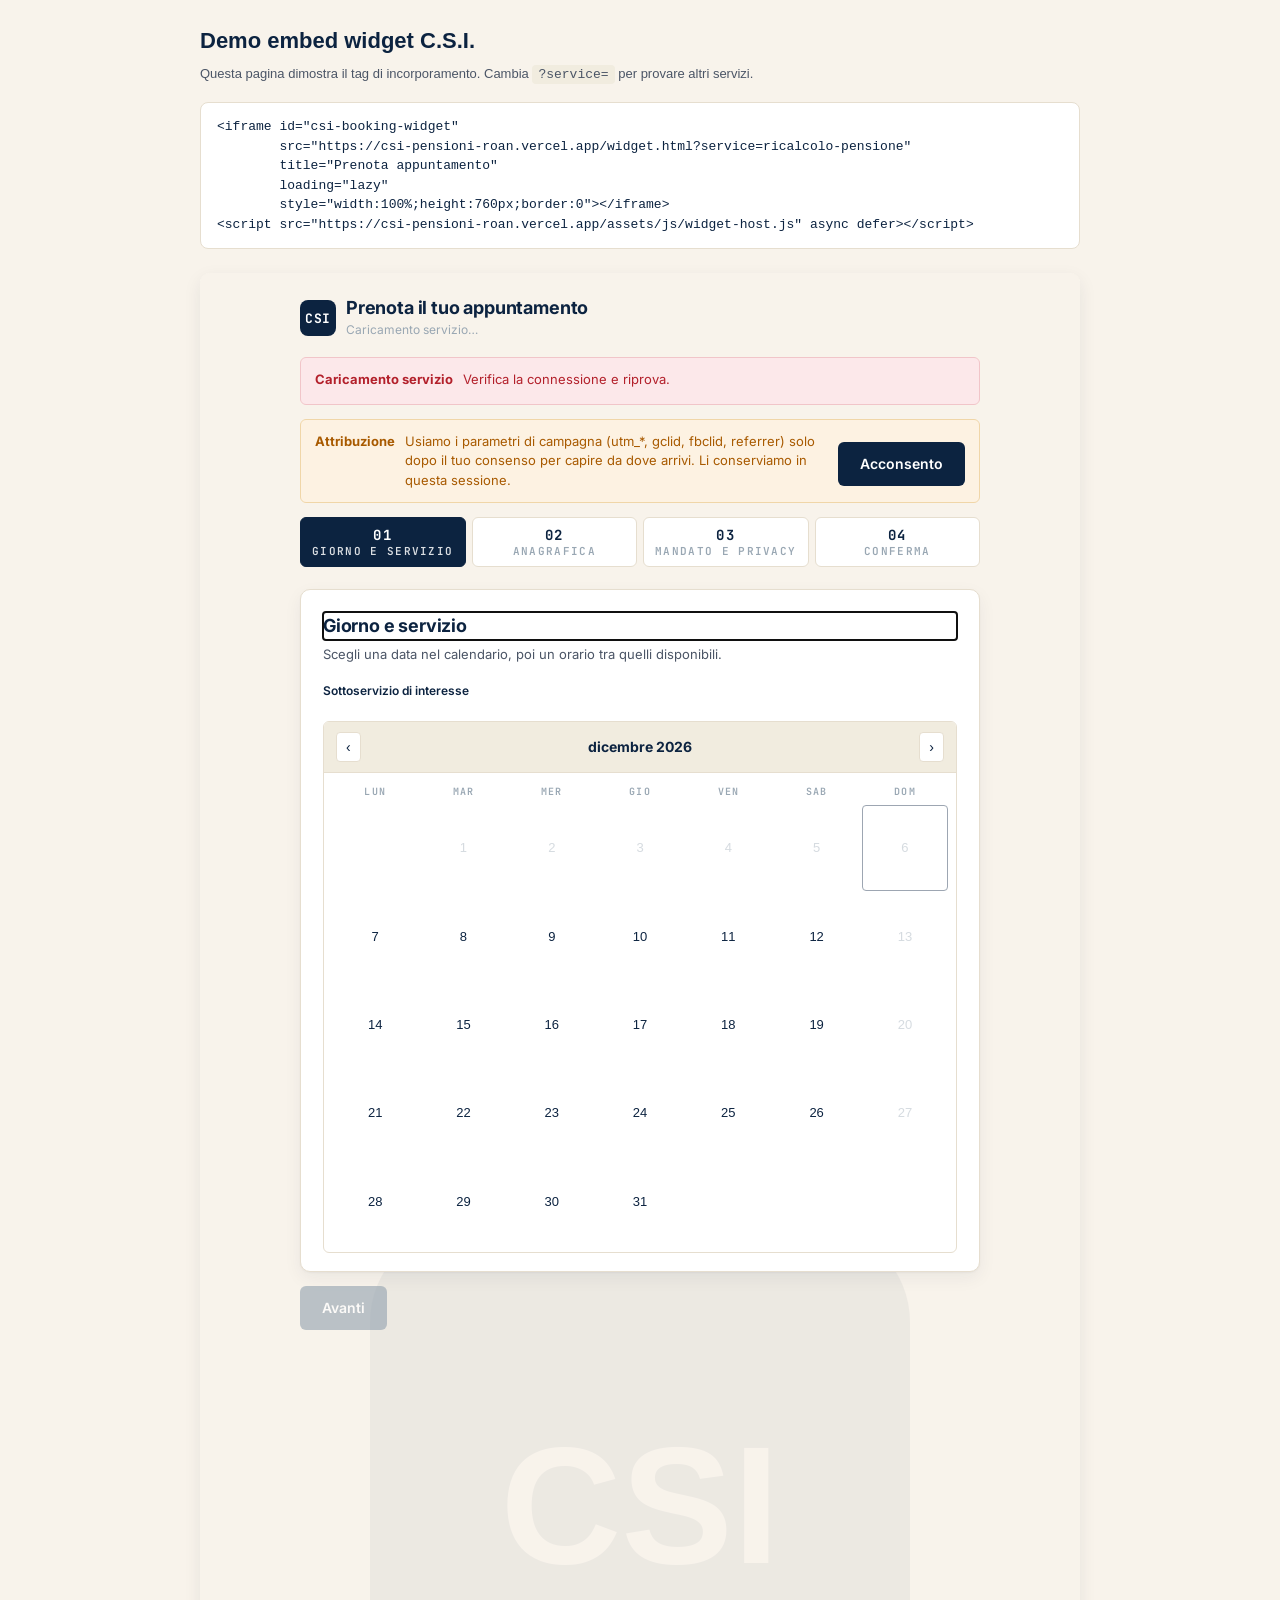
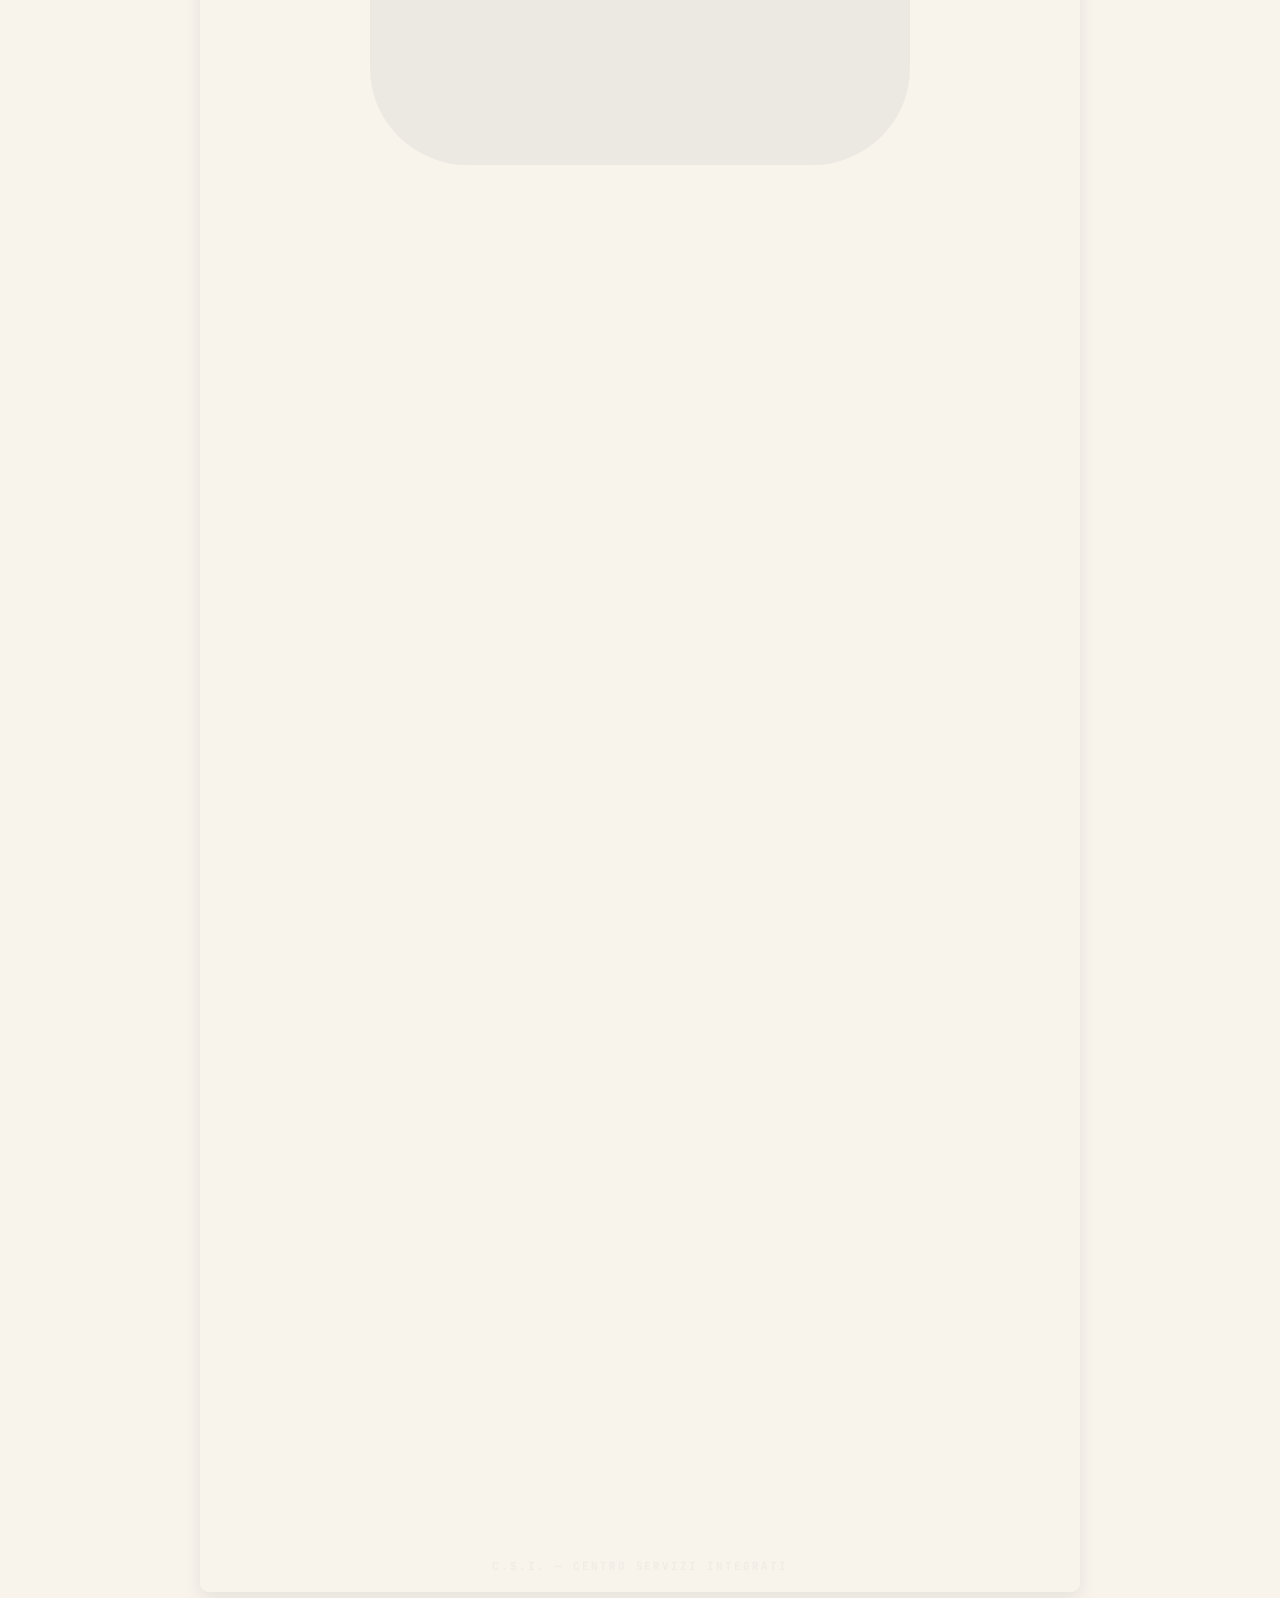
==== widget-demo.html @ e76a3364 "feat(widget): widget di prenotazione unico embeddabile via iframe + gate firmato + mock Master Archi" ====
<!doctype html>
<html lang="it">
<head>
<meta charset="utf-8">
<meta name="viewport" content="width=device-width, initial-scale=1">
<title>Demo widget C.S.I. · Embed</title>
<meta name="robots" content="noindex,nofollow">
<style>
  body { margin:0; font:15px/1.55 -apple-system,Inter,Arial,sans-serif; color:#0c2340; background:#f8f3eb; }
  .wrap { max-width: 880px; margin: 24px auto; padding: 0 20px; }
  h1 { font-size:22px; margin:0 0 6px; }
  p.note { color:#4b5566; margin:0 0 18px; font-size:13px; }
  code { background:#f1ecdf; padding:2px 6px; border-radius:4px; font:13px/1 ui-monospace,Menlo,monospace; }
  pre { background:#fff; border:1px solid #e6decf; border-radius:8px; padding:14px 16px; overflow:auto; font:13px/1.5 ui-monospace,Menlo,monospace; }
  iframe { border:0; width:100%; height:760px; border-radius:10px; box-shadow:0 6px 18px rgba(12,35,64,.08); }
</style>
</head>
<body>
<div class="wrap">
  <h1>Demo embed widget C.S.I.</h1>
  <p class="note">Questa pagina dimostra il tag di incorporamento. Cambia <code>?service=</code> per provare altri servizi.</p>
  <pre>&lt;iframe id="csi-booking-widget"
        src="https://csi-pensioni-roan.vercel.app/widget.html?service=ricalcolo-pensione"
        title="Prenota appuntamento"
        loading="lazy"
        style="width:100%;height:760px;border:0"&gt;&lt;/iframe&gt;
&lt;script src="https://csi-pensioni-roan.vercel.app/assets/js/widget-host.js" async defer&gt;&lt;/script&gt;</pre>

  <div style="margin-top:24px">
    <iframe id="csi-booking-widget"
            src="widget.html?service=ricalcolo-pensione&utm_source=demo-page&utm_medium=embed"
            title="Prenota appuntamento — Ricalcolo pensione"
            loading="lazy"
            referrerpolicy="no-referrer-when-downgrade"></iframe>
  </div>
  <script src="assets/js/widget-host.js" async defer></script>
</div>
</body>
</html>
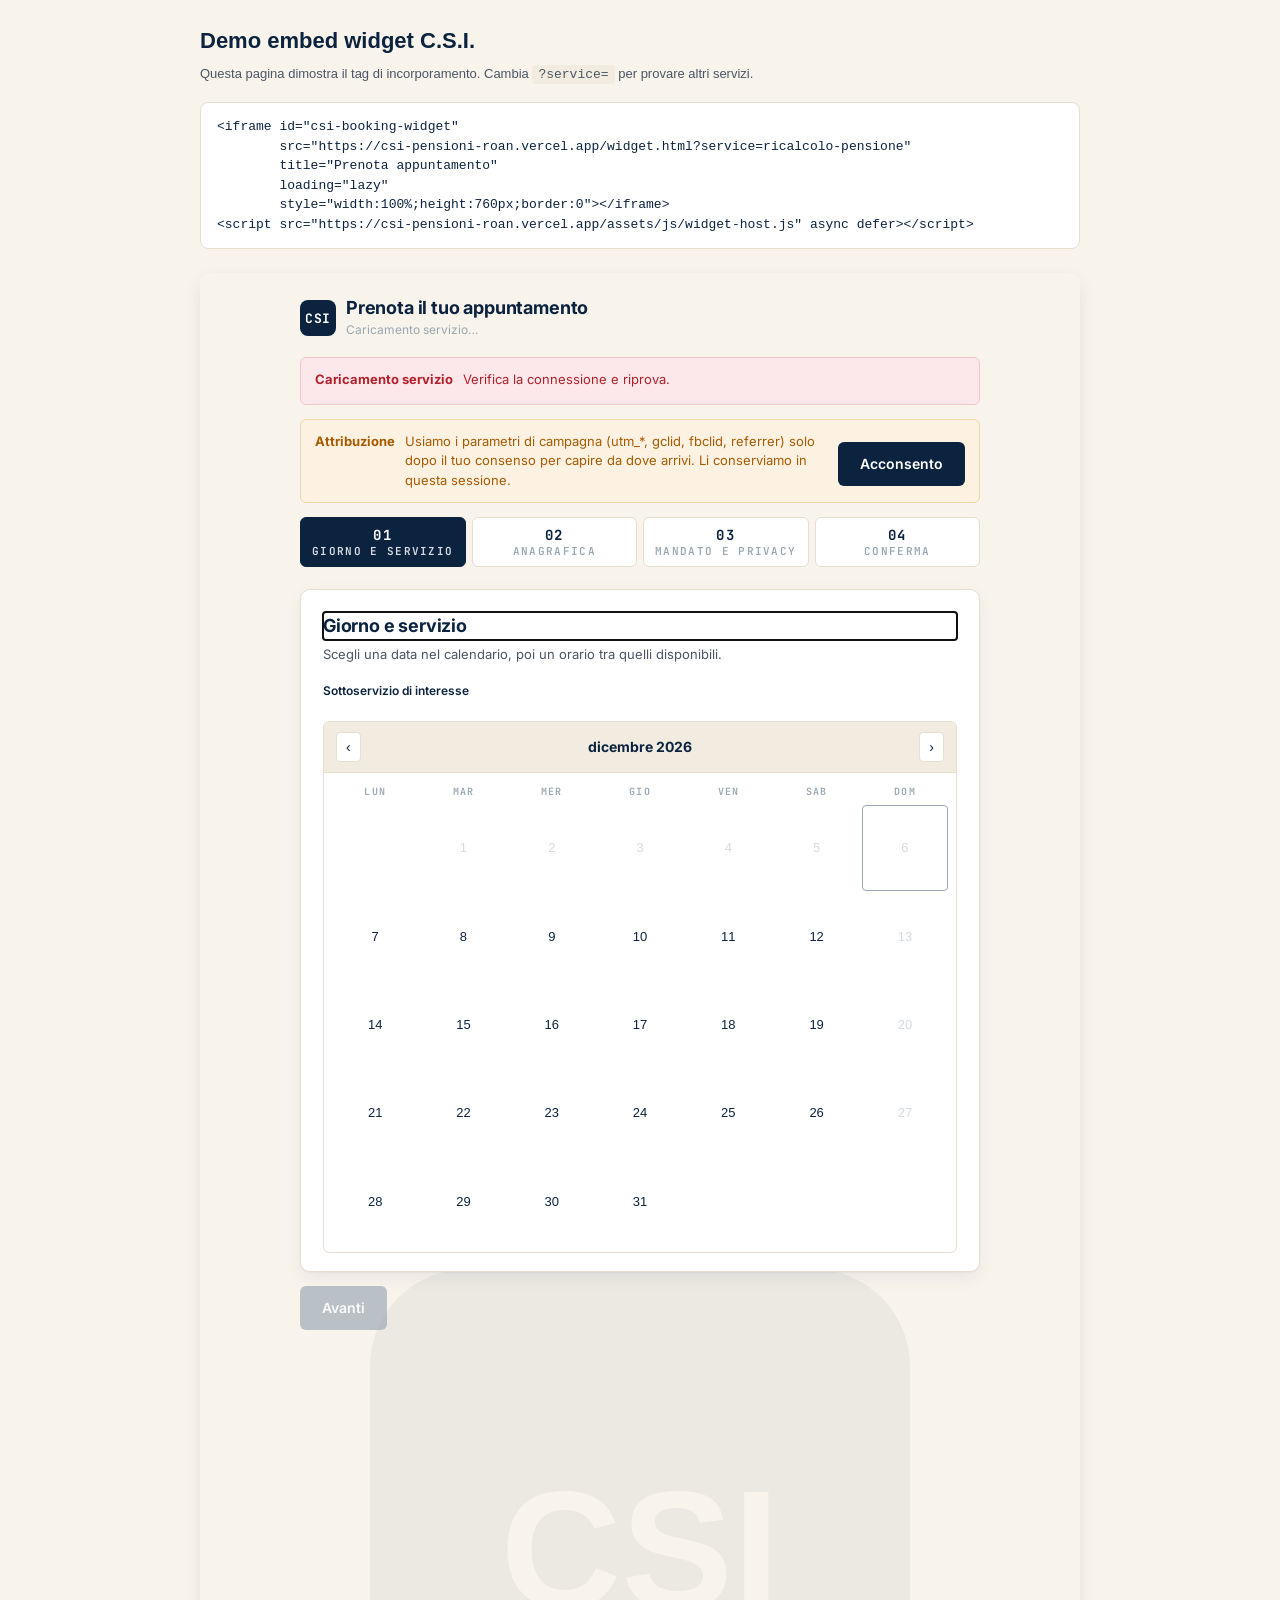
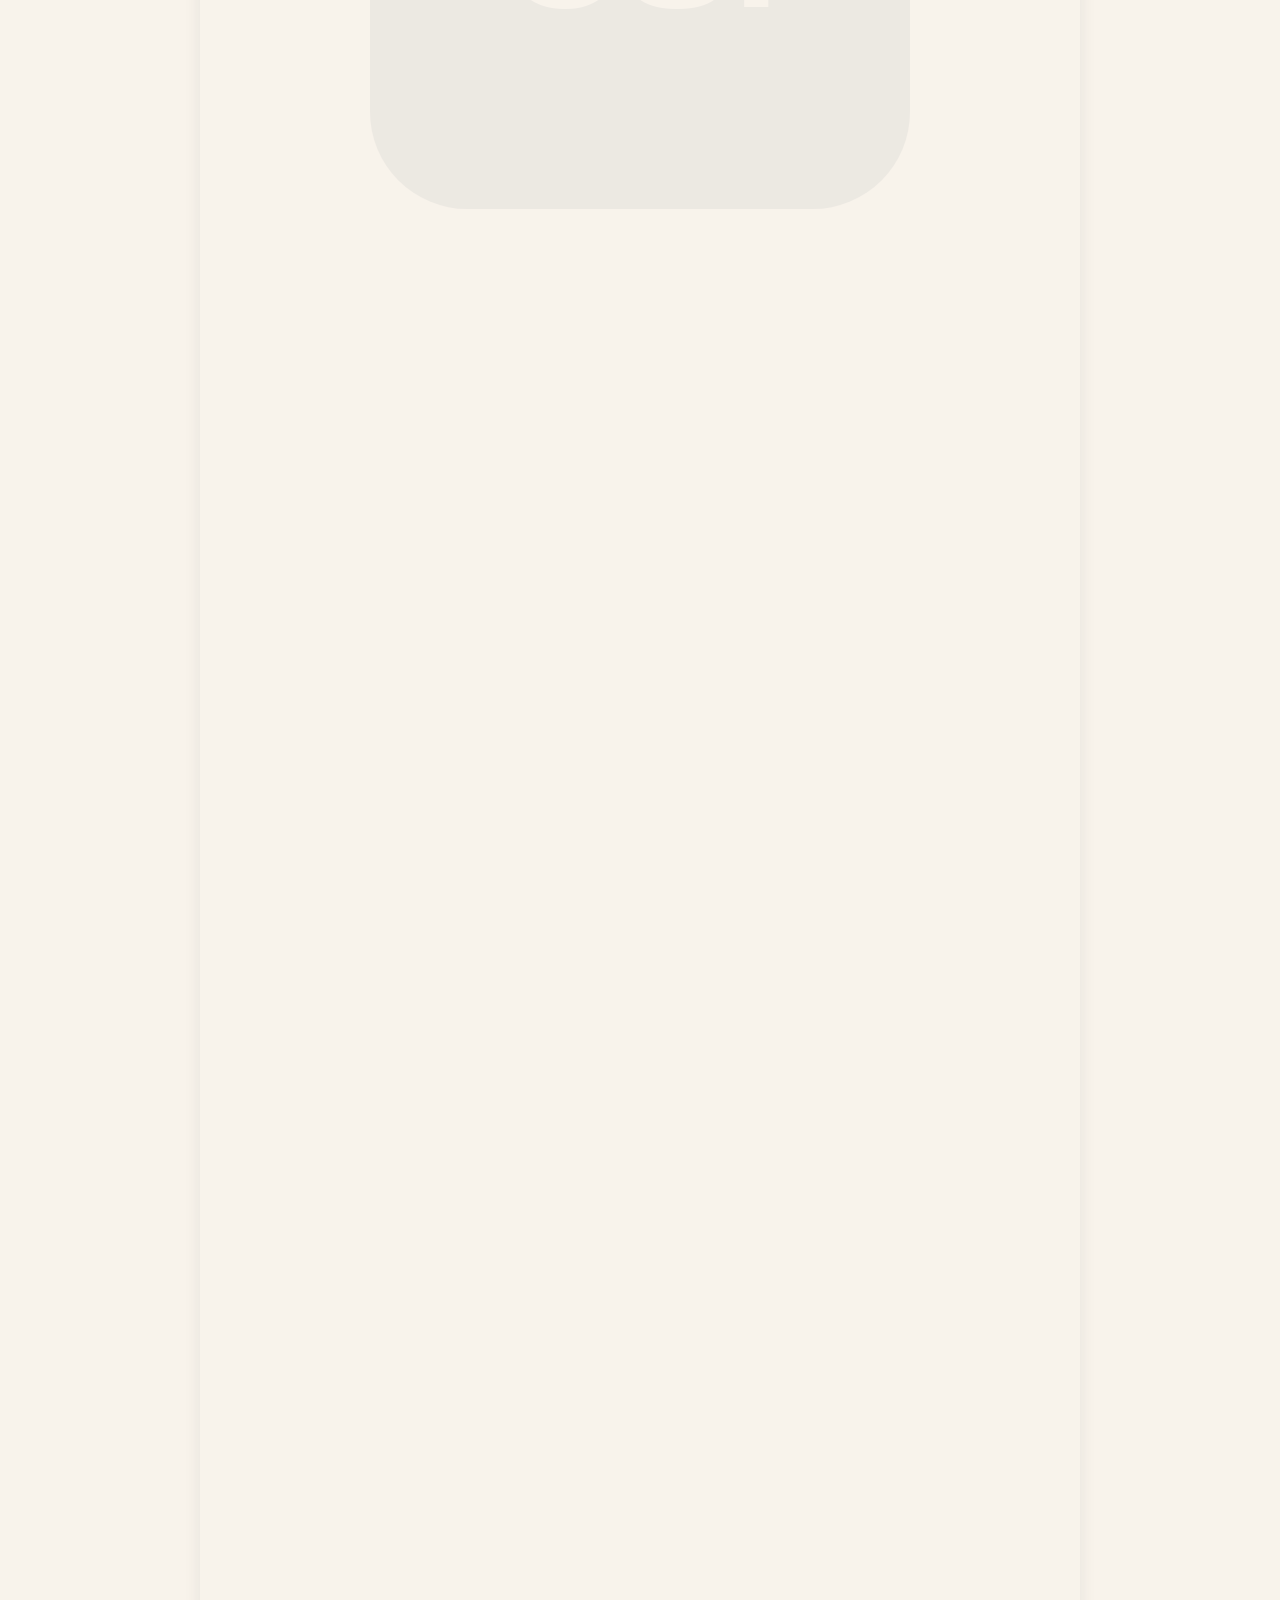
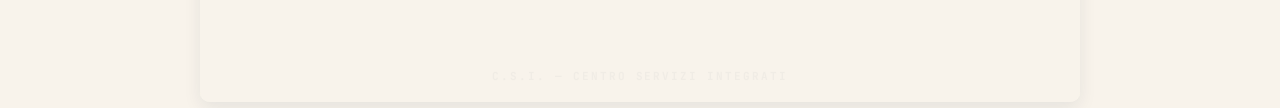
==== commit 819c2e31: "chore: touch widget-demo.html per forzare redeploy Vercel Il commit e76a336 (widget completo) risult" ====
--- a/widget-demo.html
+++ b/widget-demo.html
@@ -37,3 +37,4 @@
 </div>
 </body>
 </html>
+
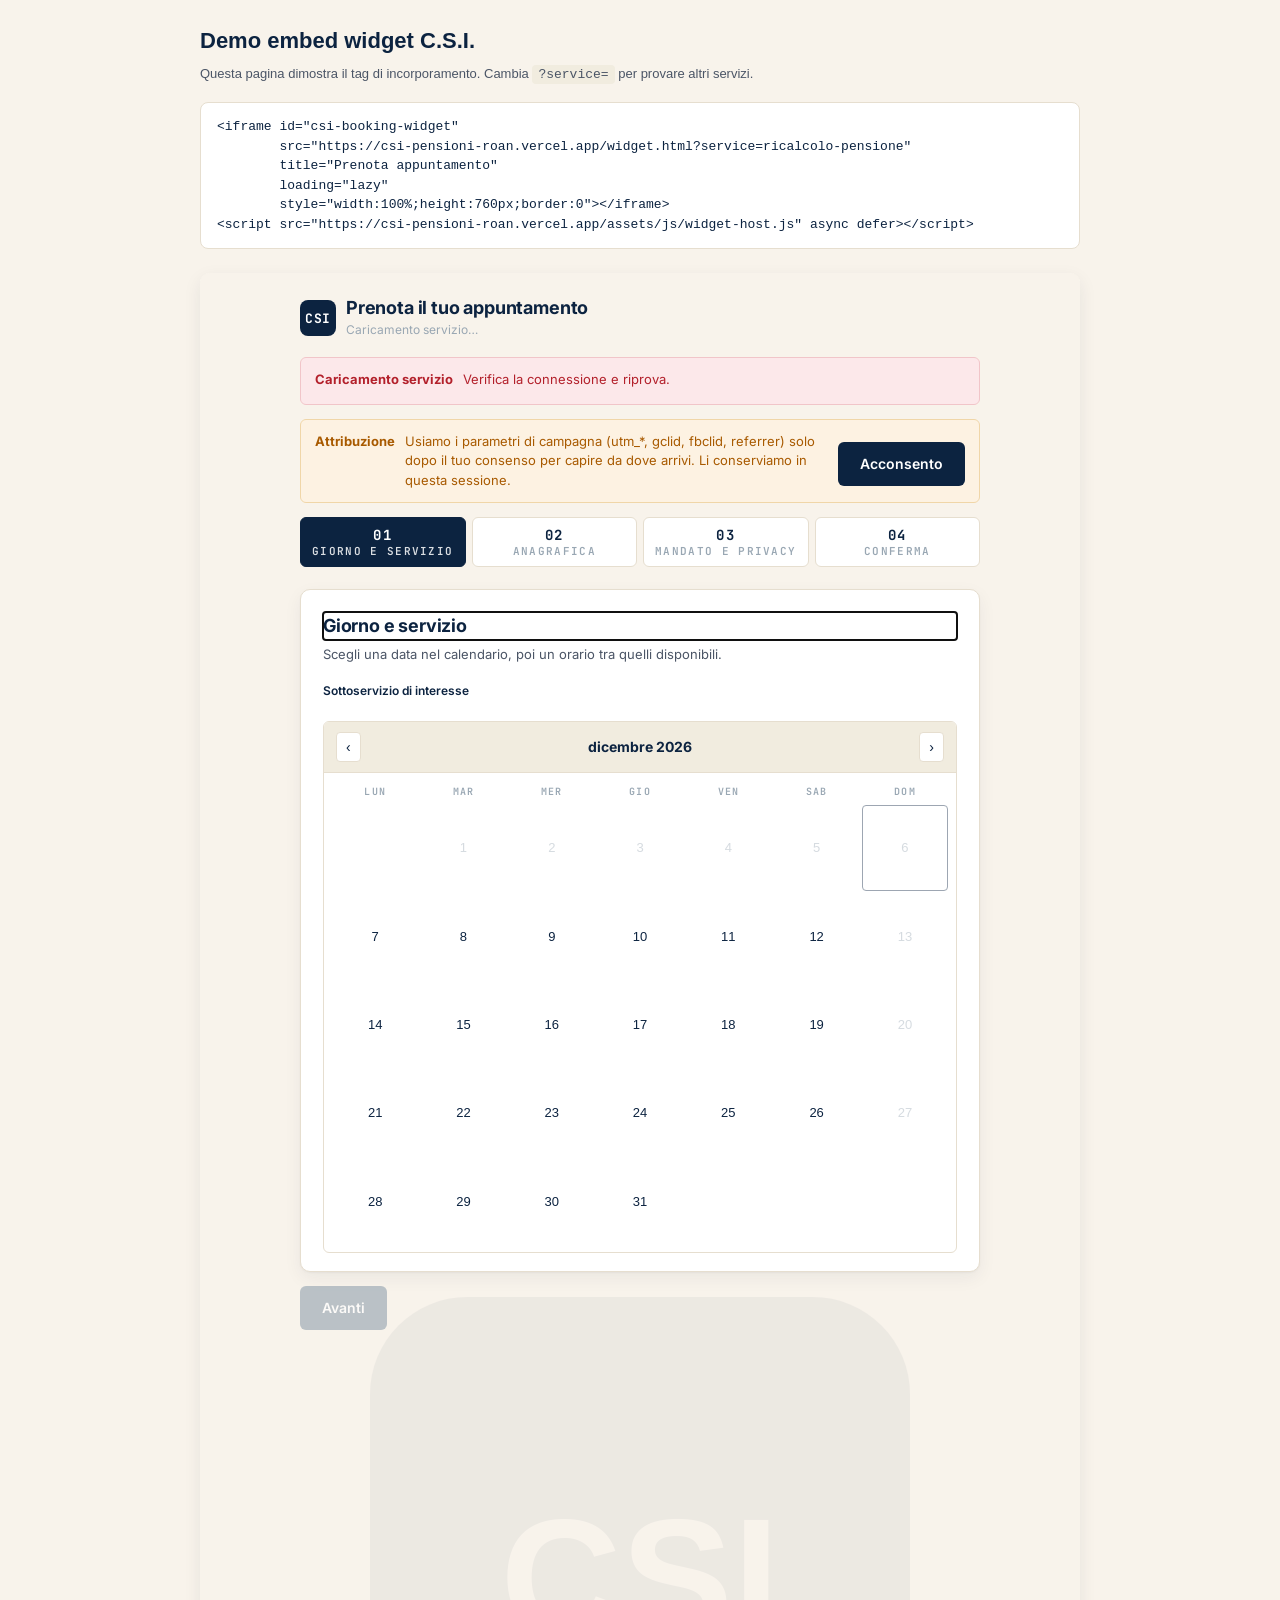
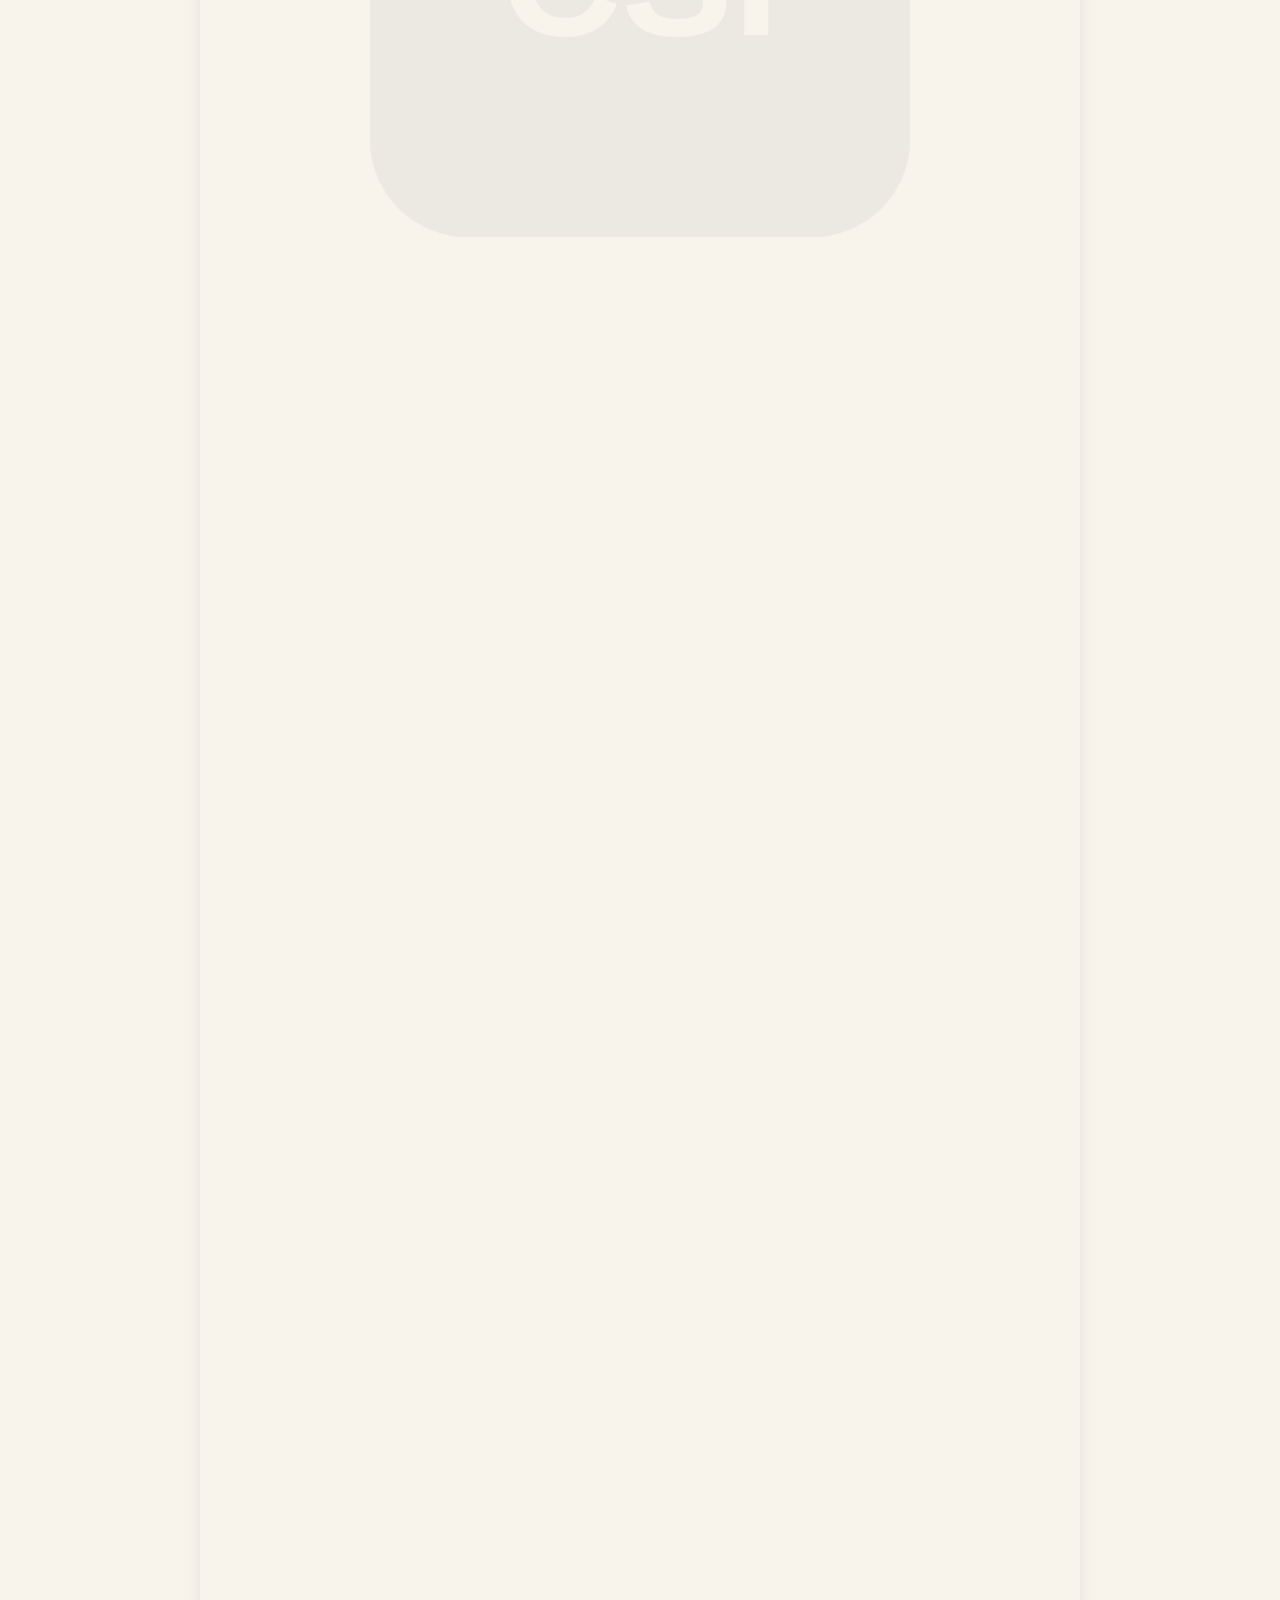
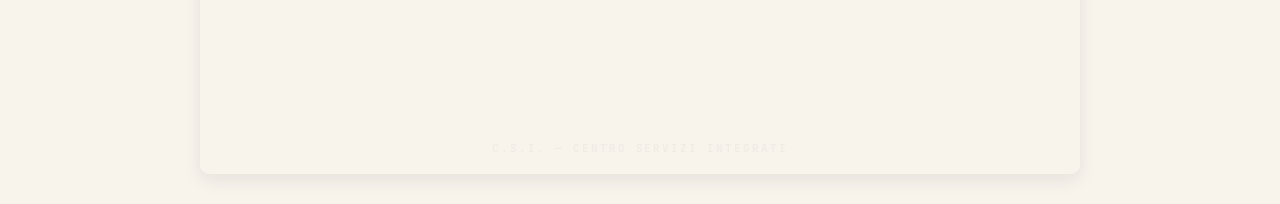
==== commit cde746e7: "chore: trigger redeploy per propagazione CSI_HMAC_SECRET env var" ====
--- a/widget-demo.html
+++ b/widget-demo.html
@@ -38,3 +38,4 @@
 </body>
 </html>
 
+// trigger
